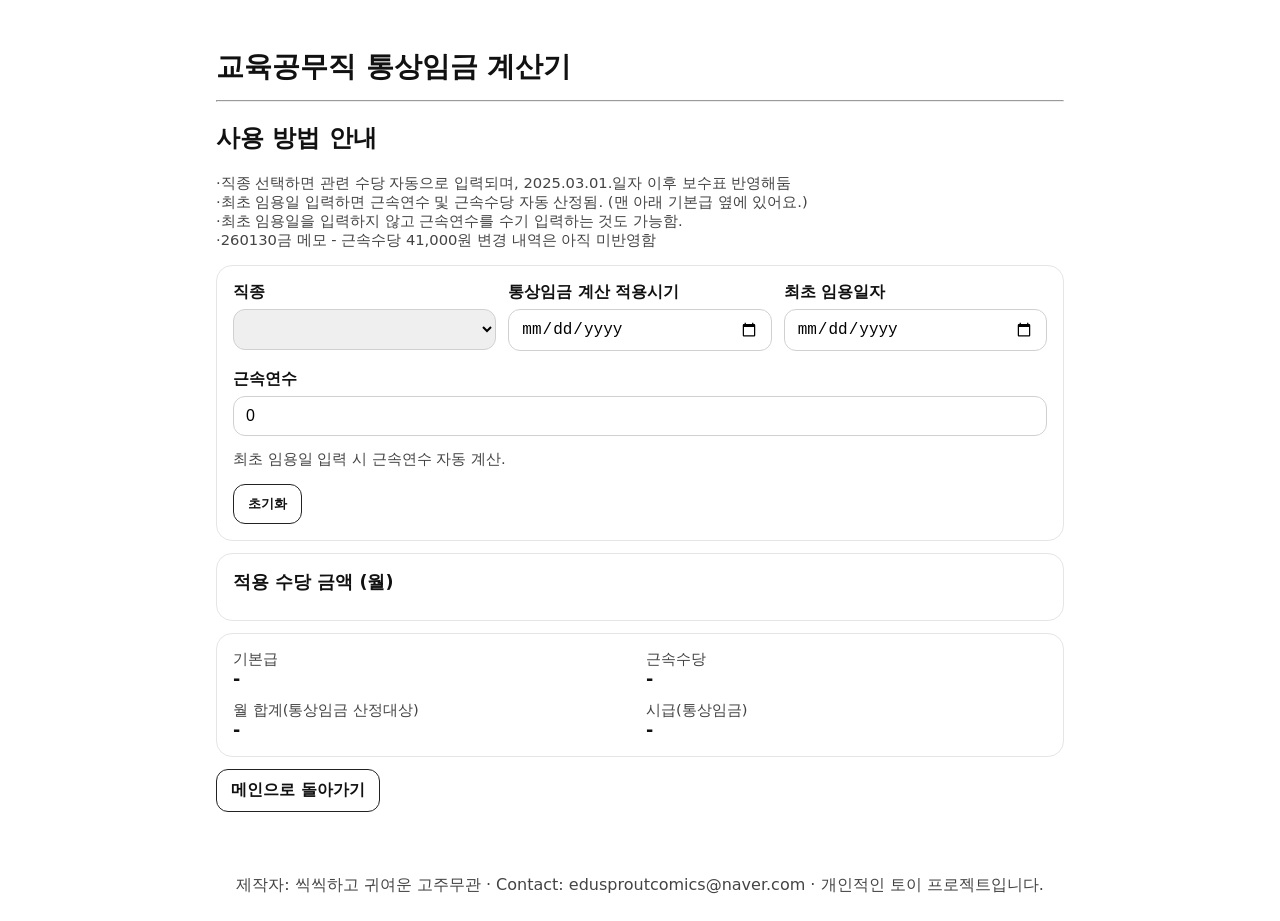
==== ordinary-wage/index.html @ a0fe0496 "Update index.html" ====
<!doctype html>
<html lang="ko">
<head>
  <meta charset="utf-8" />
  <meta name="viewport" content="width=device-width, initial-scale=1" />
  <title>교육공무직 통상임금 계산기</title>
  <link rel="stylesheet" href="/static/style.css">
  <style>
    body{font-family:system-ui,-apple-system,Segoe UI,Roboto,'Noto Sans KR',sans-serif;color:#111;background:#fff;margin:0}
    .wrap{max-width:960px;margin:24px auto;padding:0 16px}
    h1{font-size:1.75rem;margin:8px 0 14px}
    .card{border:1px solid #e5e5e5;border-radius:16px;padding:16px;margin:12px 0;overflow:hidden}
    .row{display:flex;gap:12px;flex-wrap:wrap}
    .col{flex:1 1 240px;min-width:240px}
    label{display:block;font-weight:600;margin-bottom:6px}
    select,input[type=number],input[type=date]{width:100%;padding:10px 12px;border:1px solid #d0d0d0;border-radius:12px;font-size:1rem;box-sizing:border-box}
    .allow-row{display:grid;grid-template-columns:1fr 180px;align-items:center;gap:10px;margin:8px 0}
    .allow-row input{max-width:180px}
    .muted{color:#444;font-size:.92rem}
    .grid2{display:grid;grid-template-columns:1fr 1fr;gap:12px}
    .out{font-size:1.1rem;font-weight:700}
    .btns{display:flex;gap:8px;flex-wrap:wrap;margin-top:8px}
    a.btn,button.btn{display:inline-block;padding:10px 14px;border:1px solid #222;border-radius:12px;color:#111;text-decoration:none;font-weight:700;background:#fff;cursor:pointer}
    footer{text-align:center;margin:24px 0;color:#444}
    .disabled{background:#fafafa;color:#777}
  </style>

<link rel="stylesheet" href="/static/style.css" />
</head>
<body>


  <main class="container" style="max-width:880px; margin:0 auto; padding:24px 16px;">

    <div class="wrap">
    <h1>교육공무직 통상임금 계산기 <span id="note" class="muted"></span></h1>
<hr/>


<!-- ================================ 구분선 ================================ -->

    <section class="section">
      <h2>사용 방법 안내</h2>
      <p class="muted">
        ·직종 선택하면 관련 수당 자동으로 입력되며, 2025.03.01.일자 이후 보수표 반영해둠 <br/>
        ·최초 임용일 입력하면 근속연수 및 근속수당 자동 산정됨. (맨 아래 기본급 옆에 있어요.) <br/>
        ·최초 임용일을 입력하지 않고 근속연수를 수기 입력하는 것도 가능함. <br/>
        ·260130금 메모 - 근속수당 41,000원 변경 내역은 아직 미반영함<br/>
      </p>
    </section>

<!-- ================================ 구분선 ================================ -->
    
    <div class="card">
      <div class="row">
        <div class="col">
          <label>직종</label>
          <select id="job"></select>
        </div>
        <div class="col">
          <label>통상임금 계산 적용시기</label>
          <input id="calcDate" type="date" />
        </div>
        <div class="col">
          <label>최초 임용일자</label>
          <input id="startDate" type="date" />
          <div class="muted" id="yearsMode" style="margin-top:6px;"></div>
        </div>
        <div class="col">
          <label>근속연수</label>
          <input id="years" type="number" min="0" step="1" value="0" />
        </div>
      </div>
      <p class="muted">최초 임용일 입력 시 근속연수 자동 계산.</p>
      <div class="btns">
        <button class="btn" id="resetBtn" type="button">초기화</button>
      </div>
    </div>

    <div class="card">
      <h2 style="font-size:1.1rem;margin:0 0 10px">적용 수당 금액 (월)</h2>
      <div id="allowBox"></div>
    </div>

    <div class="card grid2">
      <div><div class="muted">기본급</div><div class="out" id="outBase">-</div></div>
      <div><div class="muted">근속수당</div><div class="out" id="outTenure">-</div></div>
      <div><div class="muted">월 합계(통상임금 산정대상)</div><div class="out" id="outSum">-</div></div>
      <div><div class="muted">시급(통상임금)</div><div class="out" id="outHourly">-</div></div>
    </div>

    <div class="btns">
      <a class="btn" href="/">메인으로 돌아가기</a>
    </div>
  </div>

  </main>
  
<footer style="text-align:center; margin-top:15px; color:#444;">
  제작자: 씩씩하고 귀여운 고주무관 · Contact: edusproutcomics@naver.com · 개인적인 토이 프로젝트입니다.
</footer>

  <script src="app.js"></script>
   <script src="/static/global-loader.js?v=1"></script>
</body>
</html>
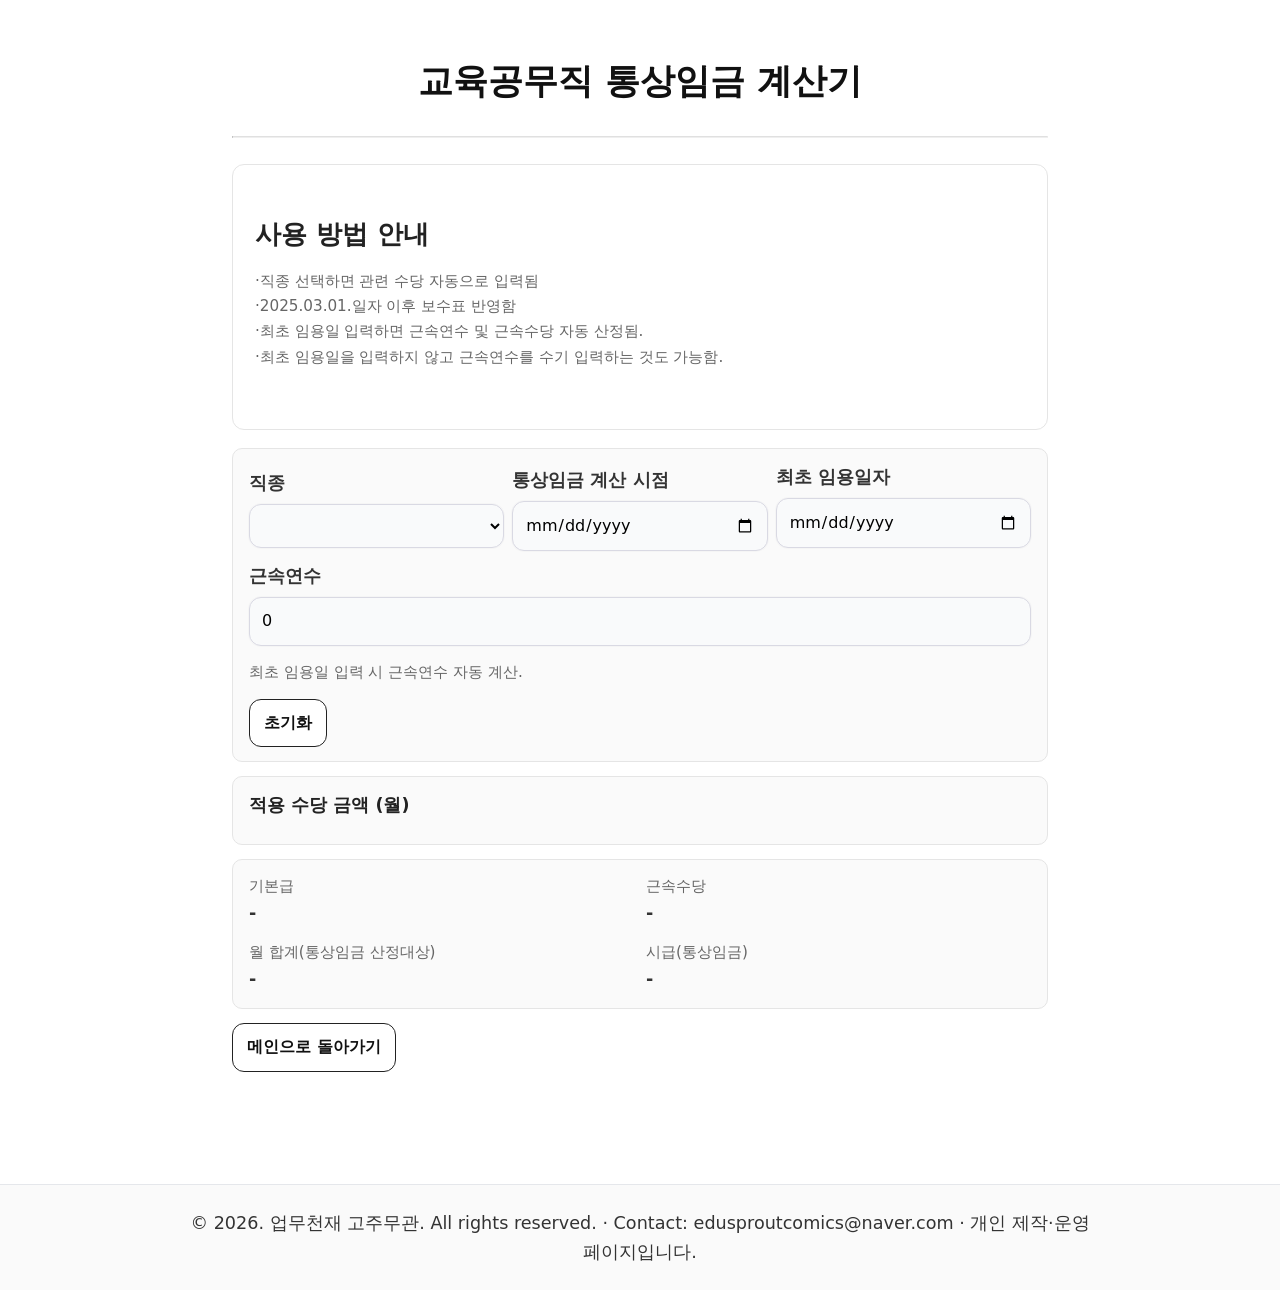
==== commit c2eafb77: "Add files via upload" ====
--- a/ordinary-wage/index.html
+++ b/ordinary-wage/index.html
@@ -42,10 +42,11 @@
     <section class="section">
       <h2>사용 방법 안내</h2>
       <p class="muted">
-        ·직종 선택하면 관련 수당 자동으로 입력되며, 2025.03.01.일자 이후 보수표 반영해둠 <br/>
-        ·최초 임용일 입력하면 근속연수 및 근속수당 자동 산정됨. (맨 아래 기본급 옆에 있어요.) <br/>
+        ·직종 선택하면 관련 수당 자동으로 입력됨<br/>
+        ·2025.03.01.일자 이후 보수표 반영함 <br/>
+        ·최초 임용일 입력하면 근속연수 및 근속수당 자동 산정됨.<br/>
         ·최초 임용일을 입력하지 않고 근속연수를 수기 입력하는 것도 가능함. <br/>
-        ·260130금 메모 - 근속수당 41,000원 변경 내역은 아직 미반영함<br/>
+        <br/>
       </p>
     </section>
 
@@ -58,7 +59,7 @@
           <select id="job"></select>
         </div>
         <div class="col">
-          <label>통상임금 계산 적용시기</label>
+          <label>통상임금 계산 시점</label>
           <input id="calcDate" type="date" />
         </div>
         <div class="col">
@@ -96,11 +97,10 @@
 
   </main>
   
-<footer style="text-align:center; margin-top:15px; color:#444;">
-  제작자: 씩씩하고 귀여운 고주무관 · Contact: edusproutcomics@naver.com · 개인적인 토이 프로젝트입니다.
-</footer>
+  <script src="app.js"></script>
+<script src="/static/global-loader.js?v=1"></script>
+<script src="/static/footer.js"></script>
+<script src="/static/disable-copy.js"></script>
 
-  <script src="app.js"></script>
-   <script src="/static/global-loader.js?v=1"></script>
 </body>
 </html>
--- a/static/style.css
+++ b/static/style.css
@@ -0,0 +1,703 @@
+/* 251204목 공통 스타일 */
+
+/* 박스 모델 통일 */
+* {
+  box-sizing: border-box;
+}
+
+/* =============================
+   기본 타이포 & 반응형 글자 크기
+   ============================= */
+html {
+  font-size: 16px; /* PC 기본 rem 기준 */
+}
+
+@media (max-width: 600px) {
+  html {
+    font-size: 15px; /* 모바일은 전체 스케일 자연스럽게 감소 */
+  }
+}
+
+body {
+  margin: 0;
+  padding: 0;
+  background: #fff;
+  color: #111;
+  font-family: system-ui, -apple-system, "Segoe UI", Roboto, "Helvetica Neue",
+    Arial, "Apple SD Gothic Neo", "Noto Sans KR", "맑은 고딕", sans-serif;
+  line-height: 1.5;
+  word-break: keep-all;
+}
+
+/* 링크 기본 */
+a {
+  text-decoration: none;
+  color: inherit;
+}
+
+/* =============================
+   전역 헤딩 계층
+   ============================= */
+
+/* 페이지 제목: 사이트 전체에서 최우선 */
+body h1 {
+  font-size: 2.2rem;
+  margin: 28px 0 18px;
+  text-align: center !important;
+  color: #111;
+  font-weight: 700;
+}
+
+/* 큰 섹션 제목 */
+body h2 {
+  font-size: 1.6rem;
+  margin: 28px 0 12px;
+  color: #222;
+  font-weight: 700;
+}
+
+/* 중간 소제목 */
+body h3 {
+  font-size: 1.4rem;
+  margin: 20px 0 10px;
+  color: #222;
+  font-weight: 600;
+}
+
+/* 소단락 제목 */
+body h4 {
+  font-size: 1.2rem;
+  margin: 16px 0 8px;
+  color: #333;
+  font-weight: 600;
+}
+
+/* =============================
+   본문 텍스트
+   ============================= */
+
+body p,
+body li,
+body div,
+body span {
+  font-size: 1.1rem;
+  line-height: 1.65;
+  color: #333;
+}
+
+body p {
+  margin: 14px 0;
+}
+
+body li {
+  margin: 4px 0;
+  line-height: 1.55;
+}
+
+ul, ol {
+  margin: 12px 0 18px;
+  padding-left: 22px;
+}
+
+body .muted {
+  font-size: 0.95rem;
+  color: #666;
+}
+
+/* =============================
+   예외 클래스(local-*)
+   ============================= */
+
+.local-h2 { font-size: 1.3rem !important; }
+.local-h3 { font-size: 1.1rem !important; }
+.local-large { font-size: 1.2rem !important; }
+.local-small { font-size: 0.9rem !important; }
+.local-tight { margin-bottom: 6px !important; }
+.local-accent { color: #0051a8 !important; }
+
+/* =============================
+   레이아웃 공통
+   ============================= */
+
+.shell {
+  max-width: 880px;
+  margin: 0 auto;
+}
+
+/* main에 컨테이너 역할(폭/패딩)을 주지 않음: .container에서 관리 */
+main {
+  margin: 0 auto;
+}
+
+.sub {
+  margin: 0.25rem 0 0;
+  font-size: 1rem;
+  color: #555;
+}
+
+/* 상단 헤더 */
+.site-header {
+  background: #fff;
+  border-bottom: 1px solid #e8e8ef;
+}
+
+.site-header .shell {
+  padding: 16px;
+}
+
+/* 섹션 카드 */
+.section {
+  border: 1px solid #e5e5e5;
+  border-radius: 12px;
+  padding: 20px 22px;
+  margin: 18px 0;
+  background: #fff;
+}
+
+/* 내부 카드 */
+.card {
+  border: 1px solid #e5e5e5;
+  border-radius: 10px;
+  padding: 14px 16px;
+  margin: 14px 0;
+  background: #fafafa;
+}
+
+/* =============================
+   레이아웃 유틸
+   ============================= */
+
+.row {
+  display: flex;
+  align-items: center;
+  gap: 8px;
+}
+
+.row.between { justify-content: space-between; }
+.row.gap { gap: 10px; }
+
+.grid {
+  display: grid;
+  gap: 12px;
+}
+
+.grid.two { grid-template-columns: repeat(auto-fit, minmax(220px, 1fr)); }
+.grid.three { grid-template-columns: repeat(auto-fit, minmax(210px, 1fr)); }
+
+@media (max-width: 640px) {
+  .row { flex-wrap: wrap; align-items: flex-start; }
+  .grid.two, .grid.three { grid-template-columns: 1fr; }
+}
+
+/* =============================
+   버튼 스타일
+   ============================= */
+
+.btn {
+  display: inline-block;
+  padding: 10px 16px;
+  border-radius: 12px;
+  border: 1px solid #222;
+  font-weight: 600;
+  font-size: 1rem;
+  color: #111;
+  background: #fff;
+  cursor: pointer;
+}
+
+.btn + .btn { margin-left: 10px; }
+.btn:hover { background: #f3f4f6; }
+
+.btn.primary { background: #111; color: #fff; }
+.btn.primary:hover { background: #000; }
+
+.btn.ghost { background: #f9fafb; border-color: #d4d4d8; }
+.btn.ghost:hover { background: #eef2ff; }
+
+.btn-desc {
+  font-size: 1rem;
+  margin: 6px 0 18px;
+  color: #333;
+}
+
+.btn-lightgrey {
+  padding: 8px 14px;
+  border-radius: 10px;
+  background: #f3f4f6;
+  border: 1px solid #d4d4d8;
+}
+
+/* 메인으로 돌아가기 */
+.home-link-wrap {
+  max-width: 880px;
+  margin: 16px auto 0;
+  padding: 0 16px;
+  display: flex;
+  justify-content: flex-start;
+  gap: 8px;
+  flex-wrap: wrap;
+}
+
+.btn-home {
+  padding: 8px 16px;
+  border: 1px solid #d1d5db;
+  border-radius: 999px;
+  background: #f9fafb;
+  font-size: 1rem;
+  white-space: nowrap;
+}
+
+.btn-home:hover {
+  background: #eef2ff;
+}
+
+/* =============================
+   푸터
+   ============================= */
+
+.site-footer {
+  border-top: 1px solid #e8e8ef;
+  margin-top: 32px;
+  padding: 16px 0 20px;
+  color: #444;
+  font-size: 1rem;
+}
+
+.site-footer p { margin: 4px 0; }
+
+/* =============================
+   입력 UI
+   ============================= */
+
+input,
+select,
+button,
+textarea {
+  font: inherit;
+}
+
+input[type="text"],
+input[type="number"],
+input[type="time"],
+input[type="date"],
+select,
+textarea {
+  padding: 10px 12px;
+  border: 1px solid #d9d9e3;
+  border-radius: 12px;
+  background: #f9fafb;
+  outline: none;
+  min-width: 0;
+  box-shadow: 0 0 0 1px rgba(0, 0, 0, 0.02);
+}
+
+input:focus,
+select:focus,
+textarea:focus {
+  border-color: #b4b4d0;
+  box-shadow: 0 0 0 2px rgba(180, 180, 208, 0.25);
+  background: #fff;
+}
+
+input:disabled,
+select:disabled,
+textarea:disabled {
+  background: #f6f7fb;
+  color: #888;
+}
+
+.numeric { text-align: right; }
+
+/* =============================
+   구분선(hr)
+   ============================= */
+
+hr {
+  border-top: 1px solid #ddd;
+  margin: 26px 0;
+  opacity: 0.9;
+}
+
+body h2 + hr {
+  margin-top: 10px !important;
+}
+
+/* =============================
+   테이블 스타일
+   ============================= */
+
+.table-wrap,
+.table-wrapper {
+  width: 100%;
+  max-width: 100%;
+  overflow-x: auto;
+  -webkit-overflow-scrolling: touch;
+  margin: 12px 0;
+  padding-bottom: 6px;
+}
+
+.table-wrap table,
+.table-wrapper table {
+  min-width: 800px;
+  border-collapse: collapse;
+}
+
+.sheetlike {
+  width: 100%;
+  border-collapse: collapse;
+  font-size: 1rem;
+  background: #fff;
+}
+
+.sheetlike th,
+.sheetlike td {
+  border: 1px solid #e5e7eb;
+  padding: 8px 10px;
+}
+
+.sheetlike th {
+  background: #f9fafb;
+  font-weight: 600;
+}
+
+/* =============================
+   ↓↓↓ 요청사항 적용 부분 ↓↓↓
+   simple-table 정렬
+   ============================= */
+
+.simple-table th {
+  text-align: left;
+}
+
+.simple-table td {
+  text-align: right;
+  padding-right: 4px;
+}
+
+.note {
+  margin-top: 8px;
+  font-size: 1rem;
+  color: #555;
+}
+
+/* =============================
+   header/footer 레이아웃 통일
+   ============================= */
+
+.site-header .shell,
+.site-footer .shell {
+  max-width: 880px;
+  margin: 0 auto;
+  padding: 0 16px;
+}
+
+/* 모든 셀렉트 박스가 그리드 밖으로 넘치지 않도록 강제 */
+.field select {
+  max-width: 100%;
+  width: 100%;
+  box-sizing: border-box;
+}
+
+/* =========================================================
+   index.html 전용(기존 인라인 스타일 제거 후 통합)
+   ========================================================= */
+
+/* main 컨테이너 */
+.container {
+  max-width: 880px;
+  margin: 0 auto;
+  padding: 24px 16px;
+}
+
+/* index 서브타이틀 */
+.subtitle {
+  margin: 0 0 12px;
+  color: #444;
+  font-size: 0.98rem;
+  text-align: center;
+}
+
+/* 다운로드 섹션 약간 강조 */
+.dl-section {
+  background: #fafafa;
+}
+
+/* 다운로드 섹션 설명(간격만) */
+.dl-desc {
+  margin: 0 0 10px;
+}
+
+/* 다운로드 섹션 - 프로그램 스크린샷 */
+.dl-shot{
+  margin: 14px 0 0;
+  padding: 12px;
+  border: 1px solid #e5e5e5;
+  border-radius: 12px;
+  background: #fff;
+}
+
+.dl-shot img{
+  display: block;
+  width: 100%;
+  height: auto;
+  border-radius: 10px;
+}
+
+/* 캡션: 이미지 위 배치 기준 */
+.dl-caption{
+  margin: 0 0 8px;
+  font-size: 0.95rem;
+  color: #666;
+}
+
+/* =================================================
+   업무 경감 프로그램 카드형 UI
+   ================================================= */
+
+.tool-grid {
+  display: grid;
+  gap: 18px;
+}
+
+.tool-card {
+  border: 1px solid #e5e5e5;
+  border-radius: 14px;
+  padding: 18px 20px;
+  background: #fff;
+}
+
+.tool-head { margin-bottom: 10px; }
+
+.tool-title {
+  font-size: 1.2rem;
+  font-weight: 700;
+  margin: 0 0 4px;
+  color: #111;
+}
+
+.tool-sub {
+  font-size: 0.95rem;
+  color: #555;
+  margin: 0;
+}
+
+.tool-body { margin-top: 10px; }
+
+.tool-list {
+  margin: 0 0 12px;
+  padding-left: 0;
+  list-style: none;
+}
+
+.tool-list li {
+  font-size: 0.95rem;
+  color: #333;
+  margin: 4px 0;
+}
+
+.tool-btn { margin-top: 6px; }
+
+.tool-shot {
+  margin-top: 14px;
+  padding: 10px;
+  border-radius: 12px;
+  background: #fafafa;
+  border: 1px solid #e5e5e5;
+}
+
+.tool-caption {
+  margin: 0 0 8px;
+  font-size: 0.9rem;
+  color: #666;
+}
+
+.tool-shot img {
+  width: 100%;
+  height: auto;
+  border-radius: 10px;
+  display: block;
+}
+
+@media (max-width: 640px) {
+  .tool-card { padding: 16px; }
+}
+
+
+/* ===============================
+   이미지 오버플로우 강제 방지
+   =============================== */
+
+/* 카드/섹션 내부에서 넘침 차단 */
+.section,
+.tool-card,
+.tool-shot {
+  overflow-x: hidden;
+}
+
+/* 스크린샷 래퍼 패딩 제거 */
+.tool-shot {
+  padding: 0;
+  margin-top: 14px;
+  border-radius: 12px;
+  background: #fafafa;
+  border: 1px solid #e5e5e5;
+}
+
+/* 이미지: 절대 안 넘치게 */
+.tool-shot img {
+  display: block;
+  width: 100%;
+  max-width: 100%;
+  height: auto;
+  border-radius: 10px;
+}
+
+/* 모바일에서 혹시 모를 계산 오차 추가 차단 */
+@media (max-width: 640px) {
+  .tool-shot img {
+    width: 100%;
+    max-width: 100vw;
+  }
+}
+
+/* 썸네일 */
+.tool-thumb {
+  display: block;
+  width: 100%;
+  max-width: 100%;
+  height: auto;
+  border-radius: 10px;
+  cursor: zoom-in;
+}
+
+/* 모달 */
+.img-modal {
+  display: none;
+  position: fixed;
+  inset: 0;
+  z-index: 9999;
+}
+
+.img-modal-backdrop {
+  position: absolute;
+  inset: 0;
+  background: rgba(0, 0, 0, 0.65);
+}
+
+.img-modal-stage {
+  position: absolute;
+  inset: 0;
+  overflow: hidden;
+  touch-action: none; /* 핀치/드래그 제어를 JS에서 수행 */
+}
+
+.img-modal-content {
+  position: absolute;
+  top: 50%;
+  left: 50%;
+  max-width: 92vw;
+  max-height: 92vh;
+  transform: translate(0px, 0px) scale(1);
+  transform-origin: center center;
+  translate: -50% -50%;
+  border-radius: 12px;
+  background: #fff;
+  cursor: zoom-out;
+  will-change: transform;
+}
+
+.img-modal-close {
+  position: absolute;
+  top: 14px;
+  right: 14px;
+  width: 40px;
+  height: 40px;
+  border-radius: 999px;
+  border: 1px solid rgba(255,255,255,0.35);
+  background: rgba(0,0,0,0.45);
+  color: #fff;
+  font-size: 28px;
+  line-height: 36px;
+  cursor: pointer;
+}
+
+.img-modal-hint {
+  position: absolute;
+  left: 50%;
+  bottom: 14px;
+  transform: translateX(-50%);
+  padding: 6px 10px;
+  border-radius: 999px;
+  background: rgba(0,0,0,0.45);
+  color: #fff;
+  font-size: 0.9rem;
+}
+
+/* ===============================
+   실행화면 접기/펼치기
+   =============================== */
+
+.shot-details {
+  margin-top: 12px;
+  border: 1px solid #e5e5e5;
+  border-radius: 12px;
+  background: #fafafa;
+  padding: 10px 12px;
+}
+
+/* summary 기본 화살표는 유지해도 되고, 커스텀도 가능 */
+.shot-summary {
+  cursor: pointer;
+  font-weight: 700;
+  color: #111;
+  font-size: 0.98rem;
+  list-style: none;
+}
+
+/* 크롬/사파리 기본 마커 숨기고 싶으면 사용 */
+.shot-summary::-webkit-details-marker {
+  display: none;
+}
+
+.shot-summary::before {
+  content: "▸ ";
+}
+
+.shot-details[open] .shot-summary::before {
+  content: "▾ ";
+}
+
+.shot-summary:hover {
+  text-decoration: underline;
+}
+
+/* 펼쳤을 때 내부 여백 */
+.shot-details[open] .tool-shot {
+  margin-top: 10px;
+}
+
+/* figure 기본 여백 제거 */
+.tool-shot {
+  margin: 0;
+  padding: 0;
+  border: 0;
+  background: transparent;
+}
+
+
+.site-footer {
+  margin-top: 64px;
+  padding: 24px 16px;
+  border-top: 1px solid #e5e7eb;
+  background: #fafafa;
+  color: #6b7280;
+  font-size: 0.875rem;
+}
+
+.site-footer .shell {
+  max-width: 1024px;
+  margin: 0 auto;
+  text-align: center;
+  line-height: 1.6;
+}
+
--- a/static/style.css
+++ b/static/style.css
@@ -0,0 +1,703 @@
+/* 251204목 공통 스타일 */
+
+/* 박스 모델 통일 */
+* {
+  box-sizing: border-box;
+}
+
+/* =============================
+   기본 타이포 & 반응형 글자 크기
+   ============================= */
+html {
+  font-size: 16px; /* PC 기본 rem 기준 */
+}
+
+@media (max-width: 600px) {
+  html {
+    font-size: 15px; /* 모바일은 전체 스케일 자연스럽게 감소 */
+  }
+}
+
+body {
+  margin: 0;
+  padding: 0;
+  background: #fff;
+  color: #111;
+  font-family: system-ui, -apple-system, "Segoe UI", Roboto, "Helvetica Neue",
+    Arial, "Apple SD Gothic Neo", "Noto Sans KR", "맑은 고딕", sans-serif;
+  line-height: 1.5;
+  word-break: keep-all;
+}
+
+/* 링크 기본 */
+a {
+  text-decoration: none;
+  color: inherit;
+}
+
+/* =============================
+   전역 헤딩 계층
+   ============================= */
+
+/* 페이지 제목: 사이트 전체에서 최우선 */
+body h1 {
+  font-size: 2.2rem;
+  margin: 28px 0 18px;
+  text-align: center !important;
+  color: #111;
+  font-weight: 700;
+}
+
+/* 큰 섹션 제목 */
+body h2 {
+  font-size: 1.6rem;
+  margin: 28px 0 12px;
+  color: #222;
+  font-weight: 700;
+}
+
+/* 중간 소제목 */
+body h3 {
+  font-size: 1.4rem;
+  margin: 20px 0 10px;
+  color: #222;
+  font-weight: 600;
+}
+
+/* 소단락 제목 */
+body h4 {
+  font-size: 1.2rem;
+  margin: 16px 0 8px;
+  color: #333;
+  font-weight: 600;
+}
+
+/* =============================
+   본문 텍스트
+   ============================= */
+
+body p,
+body li,
+body div,
+body span {
+  font-size: 1.1rem;
+  line-height: 1.65;
+  color: #333;
+}
+
+body p {
+  margin: 14px 0;
+}
+
+body li {
+  margin: 4px 0;
+  line-height: 1.55;
+}
+
+ul, ol {
+  margin: 12px 0 18px;
+  padding-left: 22px;
+}
+
+body .muted {
+  font-size: 0.95rem;
+  color: #666;
+}
+
+/* =============================
+   예외 클래스(local-*)
+   ============================= */
+
+.local-h2 { font-size: 1.3rem !important; }
+.local-h3 { font-size: 1.1rem !important; }
+.local-large { font-size: 1.2rem !important; }
+.local-small { font-size: 0.9rem !important; }
+.local-tight { margin-bottom: 6px !important; }
+.local-accent { color: #0051a8 !important; }
+
+/* =============================
+   레이아웃 공통
+   ============================= */
+
+.shell {
+  max-width: 880px;
+  margin: 0 auto;
+}
+
+/* main에 컨테이너 역할(폭/패딩)을 주지 않음: .container에서 관리 */
+main {
+  margin: 0 auto;
+}
+
+.sub {
+  margin: 0.25rem 0 0;
+  font-size: 1rem;
+  color: #555;
+}
+
+/* 상단 헤더 */
+.site-header {
+  background: #fff;
+  border-bottom: 1px solid #e8e8ef;
+}
+
+.site-header .shell {
+  padding: 16px;
+}
+
+/* 섹션 카드 */
+.section {
+  border: 1px solid #e5e5e5;
+  border-radius: 12px;
+  padding: 20px 22px;
+  margin: 18px 0;
+  background: #fff;
+}
+
+/* 내부 카드 */
+.card {
+  border: 1px solid #e5e5e5;
+  border-radius: 10px;
+  padding: 14px 16px;
+  margin: 14px 0;
+  background: #fafafa;
+}
+
+/* =============================
+   레이아웃 유틸
+   ============================= */
+
+.row {
+  display: flex;
+  align-items: center;
+  gap: 8px;
+}
+
+.row.between { justify-content: space-between; }
+.row.gap { gap: 10px; }
+
+.grid {
+  display: grid;
+  gap: 12px;
+}
+
+.grid.two { grid-template-columns: repeat(auto-fit, minmax(220px, 1fr)); }
+.grid.three { grid-template-columns: repeat(auto-fit, minmax(210px, 1fr)); }
+
+@media (max-width: 640px) {
+  .row { flex-wrap: wrap; align-items: flex-start; }
+  .grid.two, .grid.three { grid-template-columns: 1fr; }
+}
+
+/* =============================
+   버튼 스타일
+   ============================= */
+
+.btn {
+  display: inline-block;
+  padding: 10px 16px;
+  border-radius: 12px;
+  border: 1px solid #222;
+  font-weight: 600;
+  font-size: 1rem;
+  color: #111;
+  background: #fff;
+  cursor: pointer;
+}
+
+.btn + .btn { margin-left: 10px; }
+.btn:hover { background: #f3f4f6; }
+
+.btn.primary { background: #111; color: #fff; }
+.btn.primary:hover { background: #000; }
+
+.btn.ghost { background: #f9fafb; border-color: #d4d4d8; }
+.btn.ghost:hover { background: #eef2ff; }
+
+.btn-desc {
+  font-size: 1rem;
+  margin: 6px 0 18px;
+  color: #333;
+}
+
+.btn-lightgrey {
+  padding: 8px 14px;
+  border-radius: 10px;
+  background: #f3f4f6;
+  border: 1px solid #d4d4d8;
+}
+
+/* 메인으로 돌아가기 */
+.home-link-wrap {
+  max-width: 880px;
+  margin: 16px auto 0;
+  padding: 0 16px;
+  display: flex;
+  justify-content: flex-start;
+  gap: 8px;
+  flex-wrap: wrap;
+}
+
+.btn-home {
+  padding: 8px 16px;
+  border: 1px solid #d1d5db;
+  border-radius: 999px;
+  background: #f9fafb;
+  font-size: 1rem;
+  white-space: nowrap;
+}
+
+.btn-home:hover {
+  background: #eef2ff;
+}
+
+/* =============================
+   푸터
+   ============================= */
+
+.site-footer {
+  border-top: 1px solid #e8e8ef;
+  margin-top: 32px;
+  padding: 16px 0 20px;
+  color: #444;
+  font-size: 1rem;
+}
+
+.site-footer p { margin: 4px 0; }
+
+/* =============================
+   입력 UI
+   ============================= */
+
+input,
+select,
+button,
+textarea {
+  font: inherit;
+}
+
+input[type="text"],
+input[type="number"],
+input[type="time"],
+input[type="date"],
+select,
+textarea {
+  padding: 10px 12px;
+  border: 1px solid #d9d9e3;
+  border-radius: 12px;
+  background: #f9fafb;
+  outline: none;
+  min-width: 0;
+  box-shadow: 0 0 0 1px rgba(0, 0, 0, 0.02);
+}
+
+input:focus,
+select:focus,
+textarea:focus {
+  border-color: #b4b4d0;
+  box-shadow: 0 0 0 2px rgba(180, 180, 208, 0.25);
+  background: #fff;
+}
+
+input:disabled,
+select:disabled,
+textarea:disabled {
+  background: #f6f7fb;
+  color: #888;
+}
+
+.numeric { text-align: right; }
+
+/* =============================
+   구분선(hr)
+   ============================= */
+
+hr {
+  border-top: 1px solid #ddd;
+  margin: 26px 0;
+  opacity: 0.9;
+}
+
+body h2 + hr {
+  margin-top: 10px !important;
+}
+
+/* =============================
+   테이블 스타일
+   ============================= */
+
+.table-wrap,
+.table-wrapper {
+  width: 100%;
+  max-width: 100%;
+  overflow-x: auto;
+  -webkit-overflow-scrolling: touch;
+  margin: 12px 0;
+  padding-bottom: 6px;
+}
+
+.table-wrap table,
+.table-wrapper table {
+  min-width: 800px;
+  border-collapse: collapse;
+}
+
+.sheetlike {
+  width: 100%;
+  border-collapse: collapse;
+  font-size: 1rem;
+  background: #fff;
+}
+
+.sheetlike th,
+.sheetlike td {
+  border: 1px solid #e5e7eb;
+  padding: 8px 10px;
+}
+
+.sheetlike th {
+  background: #f9fafb;
+  font-weight: 600;
+}
+
+/* =============================
+   ↓↓↓ 요청사항 적용 부분 ↓↓↓
+   simple-table 정렬
+   ============================= */
+
+.simple-table th {
+  text-align: left;
+}
+
+.simple-table td {
+  text-align: right;
+  padding-right: 4px;
+}
+
+.note {
+  margin-top: 8px;
+  font-size: 1rem;
+  color: #555;
+}
+
+/* =============================
+   header/footer 레이아웃 통일
+   ============================= */
+
+.site-header .shell,
+.site-footer .shell {
+  max-width: 880px;
+  margin: 0 auto;
+  padding: 0 16px;
+}
+
+/* 모든 셀렉트 박스가 그리드 밖으로 넘치지 않도록 강제 */
+.field select {
+  max-width: 100%;
+  width: 100%;
+  box-sizing: border-box;
+}
+
+/* =========================================================
+   index.html 전용(기존 인라인 스타일 제거 후 통합)
+   ========================================================= */
+
+/* main 컨테이너 */
+.container {
+  max-width: 880px;
+  margin: 0 auto;
+  padding: 24px 16px;
+}
+
+/* index 서브타이틀 */
+.subtitle {
+  margin: 0 0 12px;
+  color: #444;
+  font-size: 0.98rem;
+  text-align: center;
+}
+
+/* 다운로드 섹션 약간 강조 */
+.dl-section {
+  background: #fafafa;
+}
+
+/* 다운로드 섹션 설명(간격만) */
+.dl-desc {
+  margin: 0 0 10px;
+}
+
+/* 다운로드 섹션 - 프로그램 스크린샷 */
+.dl-shot{
+  margin: 14px 0 0;
+  padding: 12px;
+  border: 1px solid #e5e5e5;
+  border-radius: 12px;
+  background: #fff;
+}
+
+.dl-shot img{
+  display: block;
+  width: 100%;
+  height: auto;
+  border-radius: 10px;
+}
+
+/* 캡션: 이미지 위 배치 기준 */
+.dl-caption{
+  margin: 0 0 8px;
+  font-size: 0.95rem;
+  color: #666;
+}
+
+/* =================================================
+   업무 경감 프로그램 카드형 UI
+   ================================================= */
+
+.tool-grid {
+  display: grid;
+  gap: 18px;
+}
+
+.tool-card {
+  border: 1px solid #e5e5e5;
+  border-radius: 14px;
+  padding: 18px 20px;
+  background: #fff;
+}
+
+.tool-head { margin-bottom: 10px; }
+
+.tool-title {
+  font-size: 1.2rem;
+  font-weight: 700;
+  margin: 0 0 4px;
+  color: #111;
+}
+
+.tool-sub {
+  font-size: 0.95rem;
+  color: #555;
+  margin: 0;
+}
+
+.tool-body { margin-top: 10px; }
+
+.tool-list {
+  margin: 0 0 12px;
+  padding-left: 0;
+  list-style: none;
+}
+
+.tool-list li {
+  font-size: 0.95rem;
+  color: #333;
+  margin: 4px 0;
+}
+
+.tool-btn { margin-top: 6px; }
+
+.tool-shot {
+  margin-top: 14px;
+  padding: 10px;
+  border-radius: 12px;
+  background: #fafafa;
+  border: 1px solid #e5e5e5;
+}
+
+.tool-caption {
+  margin: 0 0 8px;
+  font-size: 0.9rem;
+  color: #666;
+}
+
+.tool-shot img {
+  width: 100%;
+  height: auto;
+  border-radius: 10px;
+  display: block;
+}
+
+@media (max-width: 640px) {
+  .tool-card { padding: 16px; }
+}
+
+
+/* ===============================
+   이미지 오버플로우 강제 방지
+   =============================== */
+
+/* 카드/섹션 내부에서 넘침 차단 */
+.section,
+.tool-card,
+.tool-shot {
+  overflow-x: hidden;
+}
+
+/* 스크린샷 래퍼 패딩 제거 */
+.tool-shot {
+  padding: 0;
+  margin-top: 14px;
+  border-radius: 12px;
+  background: #fafafa;
+  border: 1px solid #e5e5e5;
+}
+
+/* 이미지: 절대 안 넘치게 */
+.tool-shot img {
+  display: block;
+  width: 100%;
+  max-width: 100%;
+  height: auto;
+  border-radius: 10px;
+}
+
+/* 모바일에서 혹시 모를 계산 오차 추가 차단 */
+@media (max-width: 640px) {
+  .tool-shot img {
+    width: 100%;
+    max-width: 100vw;
+  }
+}
+
+/* 썸네일 */
+.tool-thumb {
+  display: block;
+  width: 100%;
+  max-width: 100%;
+  height: auto;
+  border-radius: 10px;
+  cursor: zoom-in;
+}
+
+/* 모달 */
+.img-modal {
+  display: none;
+  position: fixed;
+  inset: 0;
+  z-index: 9999;
+}
+
+.img-modal-backdrop {
+  position: absolute;
+  inset: 0;
+  background: rgba(0, 0, 0, 0.65);
+}
+
+.img-modal-stage {
+  position: absolute;
+  inset: 0;
+  overflow: hidden;
+  touch-action: none; /* 핀치/드래그 제어를 JS에서 수행 */
+}
+
+.img-modal-content {
+  position: absolute;
+  top: 50%;
+  left: 50%;
+  max-width: 92vw;
+  max-height: 92vh;
+  transform: translate(0px, 0px) scale(1);
+  transform-origin: center center;
+  translate: -50% -50%;
+  border-radius: 12px;
+  background: #fff;
+  cursor: zoom-out;
+  will-change: transform;
+}
+
+.img-modal-close {
+  position: absolute;
+  top: 14px;
+  right: 14px;
+  width: 40px;
+  height: 40px;
+  border-radius: 999px;
+  border: 1px solid rgba(255,255,255,0.35);
+  background: rgba(0,0,0,0.45);
+  color: #fff;
+  font-size: 28px;
+  line-height: 36px;
+  cursor: pointer;
+}
+
+.img-modal-hint {
+  position: absolute;
+  left: 50%;
+  bottom: 14px;
+  transform: translateX(-50%);
+  padding: 6px 10px;
+  border-radius: 999px;
+  background: rgba(0,0,0,0.45);
+  color: #fff;
+  font-size: 0.9rem;
+}
+
+/* ===============================
+   실행화면 접기/펼치기
+   =============================== */
+
+.shot-details {
+  margin-top: 12px;
+  border: 1px solid #e5e5e5;
+  border-radius: 12px;
+  background: #fafafa;
+  padding: 10px 12px;
+}
+
+/* summary 기본 화살표는 유지해도 되고, 커스텀도 가능 */
+.shot-summary {
+  cursor: pointer;
+  font-weight: 700;
+  color: #111;
+  font-size: 0.98rem;
+  list-style: none;
+}
+
+/* 크롬/사파리 기본 마커 숨기고 싶으면 사용 */
+.shot-summary::-webkit-details-marker {
+  display: none;
+}
+
+.shot-summary::before {
+  content: "▸ ";
+}
+
+.shot-details[open] .shot-summary::before {
+  content: "▾ ";
+}
+
+.shot-summary:hover {
+  text-decoration: underline;
+}
+
+/* 펼쳤을 때 내부 여백 */
+.shot-details[open] .tool-shot {
+  margin-top: 10px;
+}
+
+/* figure 기본 여백 제거 */
+.tool-shot {
+  margin: 0;
+  padding: 0;
+  border: 0;
+  background: transparent;
+}
+
+
+.site-footer {
+  margin-top: 64px;
+  padding: 24px 16px;
+  border-top: 1px solid #e5e7eb;
+  background: #fafafa;
+  color: #6b7280;
+  font-size: 0.875rem;
+}
+
+.site-footer .shell {
+  max-width: 1024px;
+  margin: 0 auto;
+  text-align: center;
+  line-height: 1.6;
+}
+
